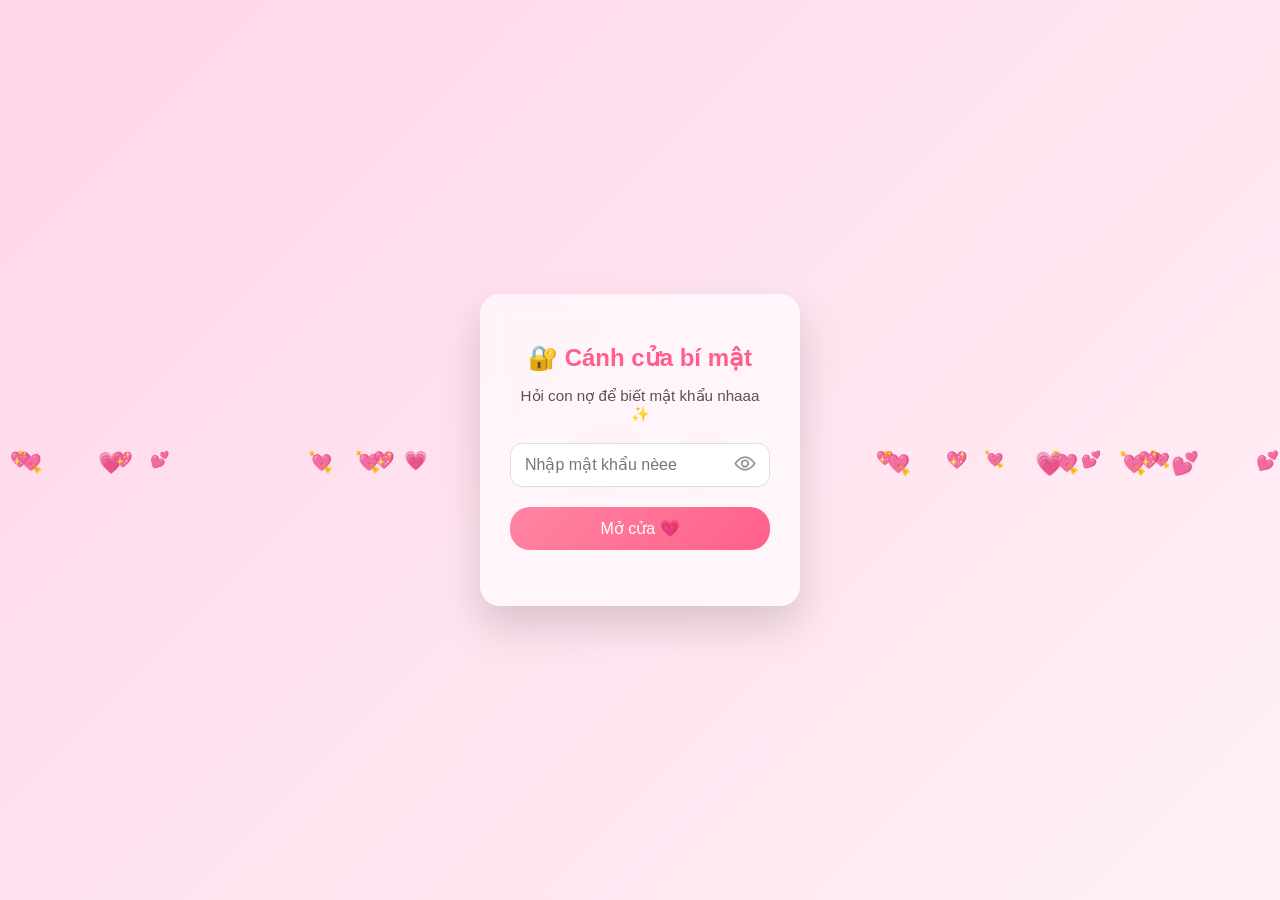
==== index.html @ 69e9f310 "Rename index to index.html" ====
<!DOCTYPE html>
<html lang="vi">
<head>
<meta charset="UTF-8">
<meta name="viewport" content="width=device-width, initial-scale=1.0">
<title>Cánh cửa bí mật</title>

<style>
* { box-sizing: border-box; }

body {
  margin: 0;
  height: 100vh;
  font-family: "Segoe UI", sans-serif;
  background: linear-gradient(135deg, #ffd6e8, #fff0f7);
  display: flex;
  justify-content: center;
  align-items: center;
  overflow: hidden;
}

/* ===== HEART FALL ===== */
.hearts span {
  position: absolute;
  color: #ff7aa2;
  animation: fall linear infinite;
  opacity: 0.85;
}

@keyframes fall {
  from { transform: translateY(-10vh); opacity: 0; }
  to { transform: translateY(110vh); opacity: 1; }
}

/* ===== GATE BOX ===== */
.gate-box {
  position: relative;
  z-index: 10;
  width: 320px;
  padding: 30px;
  border-radius: 20px;
  background: rgba(255,255,255,0.65);
  backdrop-filter: blur(14px);
  box-shadow: 0 20px 40px rgba(0,0,0,0.15);
  text-align: center;
  animation: fadeIn 1s ease;
}

@keyframes fadeIn {
  from { opacity: 0; transform: translateY(20px); }
  to { opacity: 1; transform: translateY(0); }
}

.gate-box h2 {
  margin-bottom: 10px;
  color: #ff5f8a;
}

.gate-box p {
  font-size: 0.95rem;
  color: #555;
  margin-bottom: 20px;
}

/* ===== INPUT ===== */
.password-wrapper {
  position: relative;
}

input {
  width: 100%;
  padding: 12px 44px 12px 14px;
  border-radius: 12px;
  border: 1px solid #ddd;
  font-size: 1rem;
  outline: none;
}

input:focus {
  border-color: #ff7aa2;
}

/* ===== EYE BUTTON ===== */
.eye-btn {
  position: absolute;
  right: 10px;
  top: 50%;
  transform: translateY(-50%);
  background: none;
  border: none;
  cursor: pointer;
  padding: 4px;
}

.eye-btn svg {
  width: 22px;
  height: 22px;
  stroke: #999;
  stroke-width: 2;
  fill: none;
  transition: stroke 0.2s ease, transform 0.2s ease;
}

.eye-btn:hover svg {
  stroke: #ff5f8a;
  transform: scale(1.1);
}

#eyeClosed { display: none; }

/* ===== BUTTON ===== */
button.main-btn {
  margin-top: 20px;
  width: 100%;
  padding: 12px;
  border: none;
  border-radius: 20px;
  font-size: 1rem;
  background: linear-gradient(135deg, #ff85a2, #ff5f8a);
  color: white;
  cursor: pointer;
  transition: transform 0.2s, box-shadow 0.2s;
}

button.main-btn:hover {
  transform: translateY(-2px);
  box-shadow: 0 8px 20px rgba(255,95,138,0.4);
}

/* ===== ERROR / LOADING ===== */
.error {
  margin-top: 12px;
  font-size: 0.9rem;
  color: #e74c3c;
  min-height: 1em;
}

.loading {
  margin-top: 10px;
  font-size: 0.9rem;
  color: #ff5f8a;
  display: none;
}

/* ===== SHAKE ===== */
.shake {
  animation: shake 0.4s;
}

@keyframes shake {
  0% { transform: translateX(0); }
  25% { transform: translateX(-5px); }
  50% { transform: translateX(5px); }
  75% { transform: translateX(-5px); }
  100% { transform: translateX(0); }
}
</style>
</head>

<body>

<div class="hearts" id="hearts"></div>

<div class="gate-box" id="gateBox">
  <h2>🔐 Cánh cửa bí mật</h2>
  <p>Hỏi con nợ để biết mật khẩu nhaaa ✨</p>

  <div class="password-wrapper">
    <input type="password" id="password" placeholder="Nhập mật khẩu nèee">
    <button class="eye-btn" onclick="togglePassword()" aria-label="Hiện mật khẩu">
      <!-- eye open -->
      <svg id="eyeOpen" viewBox="0 0 24 24">
        <path d="M1.5 12s4-7 10.5-7 10.5 7 10.5 7-4 7-10.5 7S1.5 12 1.5 12z"/>
        <circle cx="12" cy="12" r="3.5"/>
      </svg>

      <!-- eye closed -->
      <svg id="eyeClosed" viewBox="0 0 24 24">
        <path d="M2 2l20 20"/>
        <path d="M1.5 12s4-7 10.5-7c2.2 0 4.1.7 5.7 1.7"/>
        <path d="M22.5 12s-1.6 2.8-4.5 4.9"/>
        <path d="M9.5 9.5a3.5 3.5 0 004.9 4.9"/>
      </svg>
    </button>
  </div>

  <button class="main-btn" onclick="checkPassword()">Mở cửa 💗</button>

  <div class="error" id="error"></div>
  <div class="loading" id="loading">Đang mở cánh cửa phép màu...</div>
</div>

<script>
const PASSWORD = "01/01/2026";

/* toggle password */
function togglePassword() {
  const input = document.getElementById("password");
  const eyeOpen = document.getElementById("eyeOpen");
  const eyeClosed = document.getElementById("eyeClosed");

  if (input.type === "password") {
    input.type = "text";
    eyeOpen.style.display = "none";
    eyeClosed.style.display = "block";
  } else {
    input.type = "password";
    eyeOpen.style.display = "block";
    eyeClosed.style.display = "none";
  }
}

/* check password */
function checkPassword() {
  const input = document.getElementById("password").value;
  const error = document.getElementById("error");
  const box = document.getElementById("gateBox");
  const loading = document.getElementById("loading");

  if (input === PASSWORD) {
    error.textContent = "";
    loading.style.display = "block";
    localStorage.setItem("accessGranted", "yes");

    setTimeout(() => {
      window.location.href = "main.html";
    }, 1200);
  } else {
    error.textContent = "Sai mật khẩu rồi 😢 thử lại nha";
    box.classList.remove("shake");
    void box.offsetWidth;
    box.classList.add("shake");
  }
}

/* hearts */
const hearts = ["💗","💖","💘","💕"];
const heartBox = document.getElementById("hearts");

for (let i = 0; i < 25; i++) {
  const span = document.createElement("span");
  span.textContent = hearts[Math.floor(Math.random() * hearts.length)];
  span.style.left = Math.random() * 100 + "%";
  span.style.animationDuration = (Math.random() * 5 + 5) + "s";
  span.style.fontSize = (Math.random() * 10 + 14) + "px";
  heartBox.appendChild(span);
}
</script>

</body>
</html>
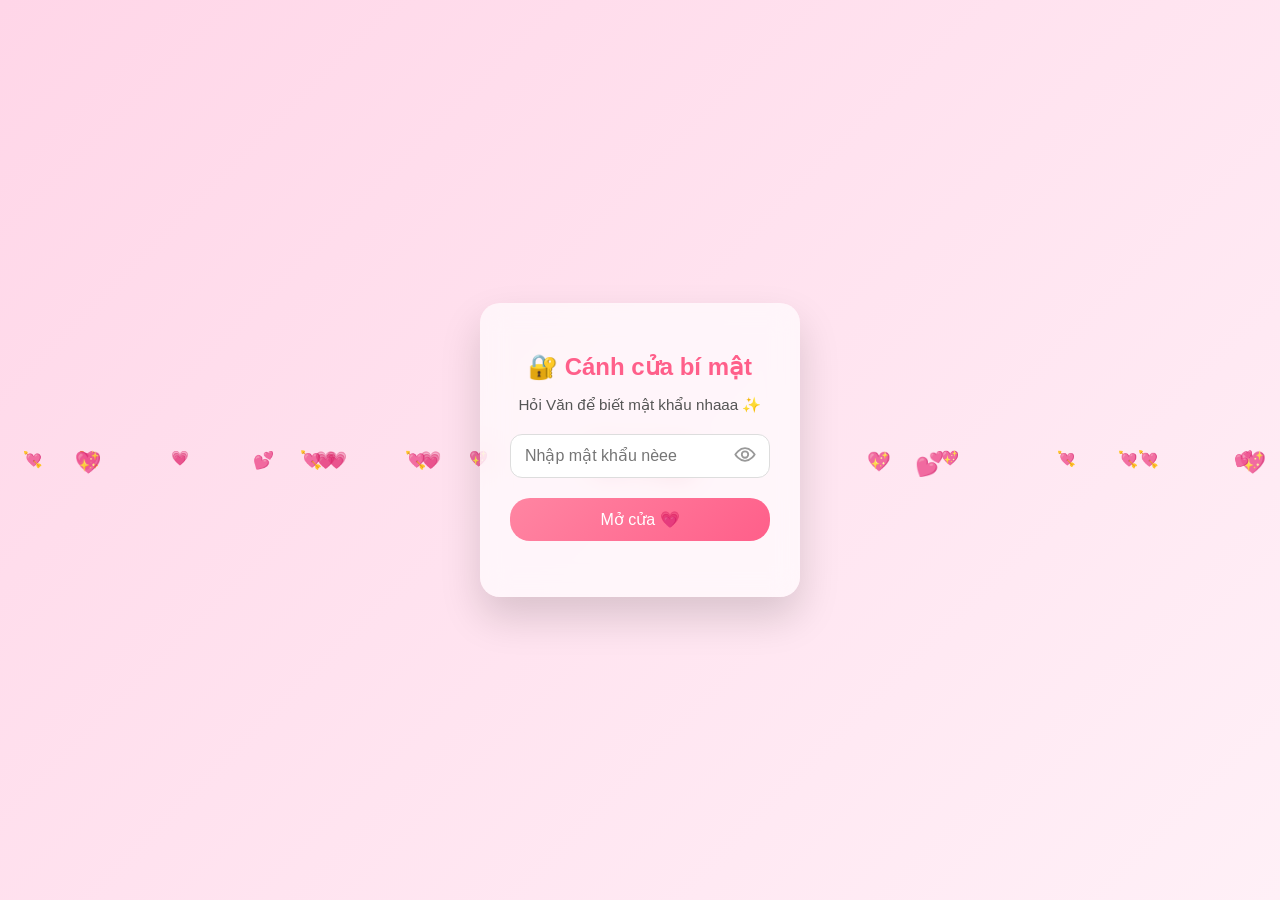
==== commit b1ca000a: "Update index.html" ====
--- a/index.html
+++ b/index.html
@@ -163,7 +163,7 @@
 
 <div class="gate-box" id="gateBox">
   <h2>🔐 Cánh cửa bí mật</h2>
-  <p>Hỏi con nợ để biết mật khẩu nhaaa ✨</p>
+  <p>Hỏi Văn để biết mật khẩu nhaaa ✨</p>
 
   <div class="password-wrapper">
     <input type="password" id="password" placeholder="Nhập mật khẩu nèee">
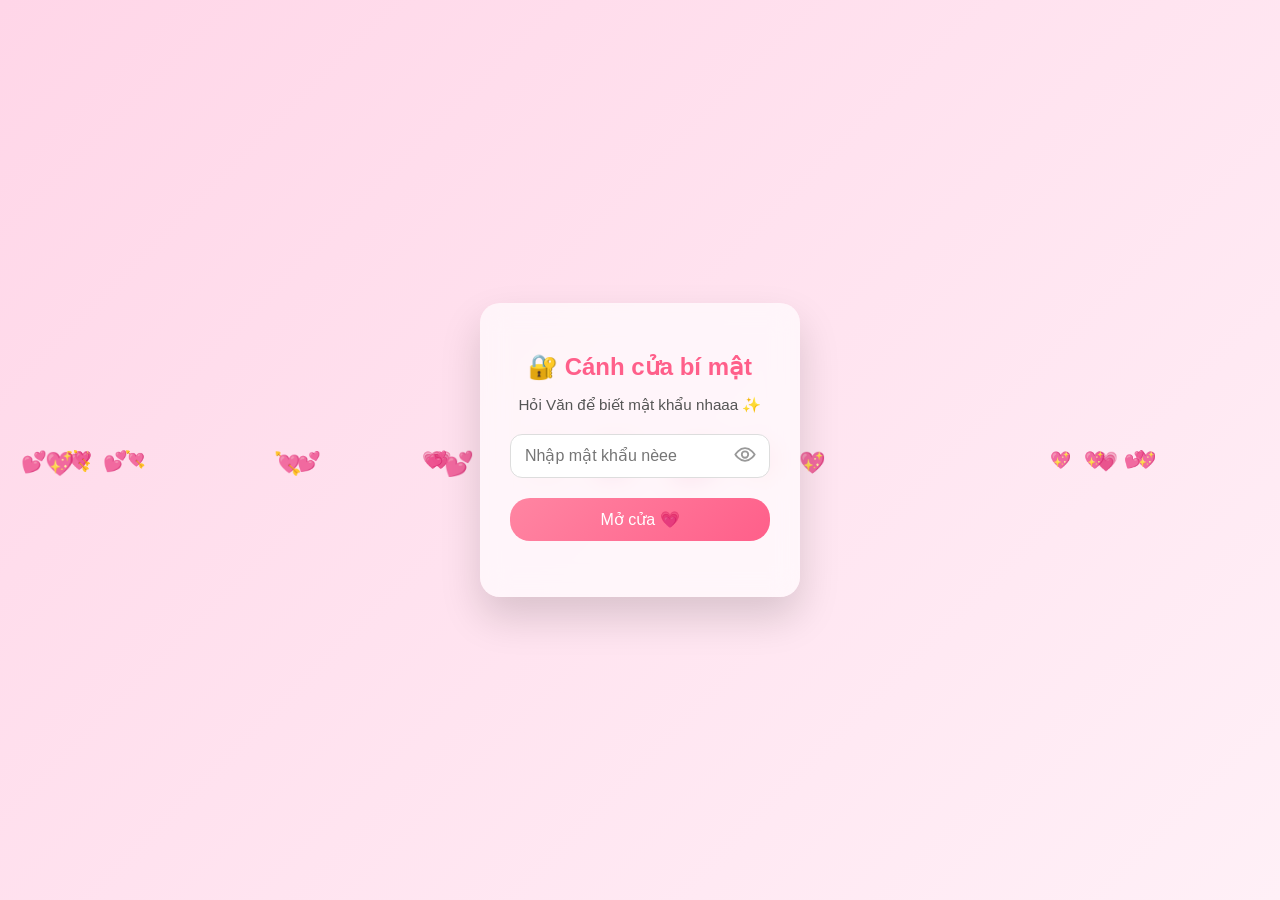
==== commit 8dd2b995: "Update index.html" ====
--- a/index.html
+++ b/index.html
@@ -191,7 +191,7 @@
 </div>
 
 <script>
-const PASSWORD = "01/01/2026";
+const PASSWORD = "04072001";
 
 /* toggle password */
 function togglePassword() {
